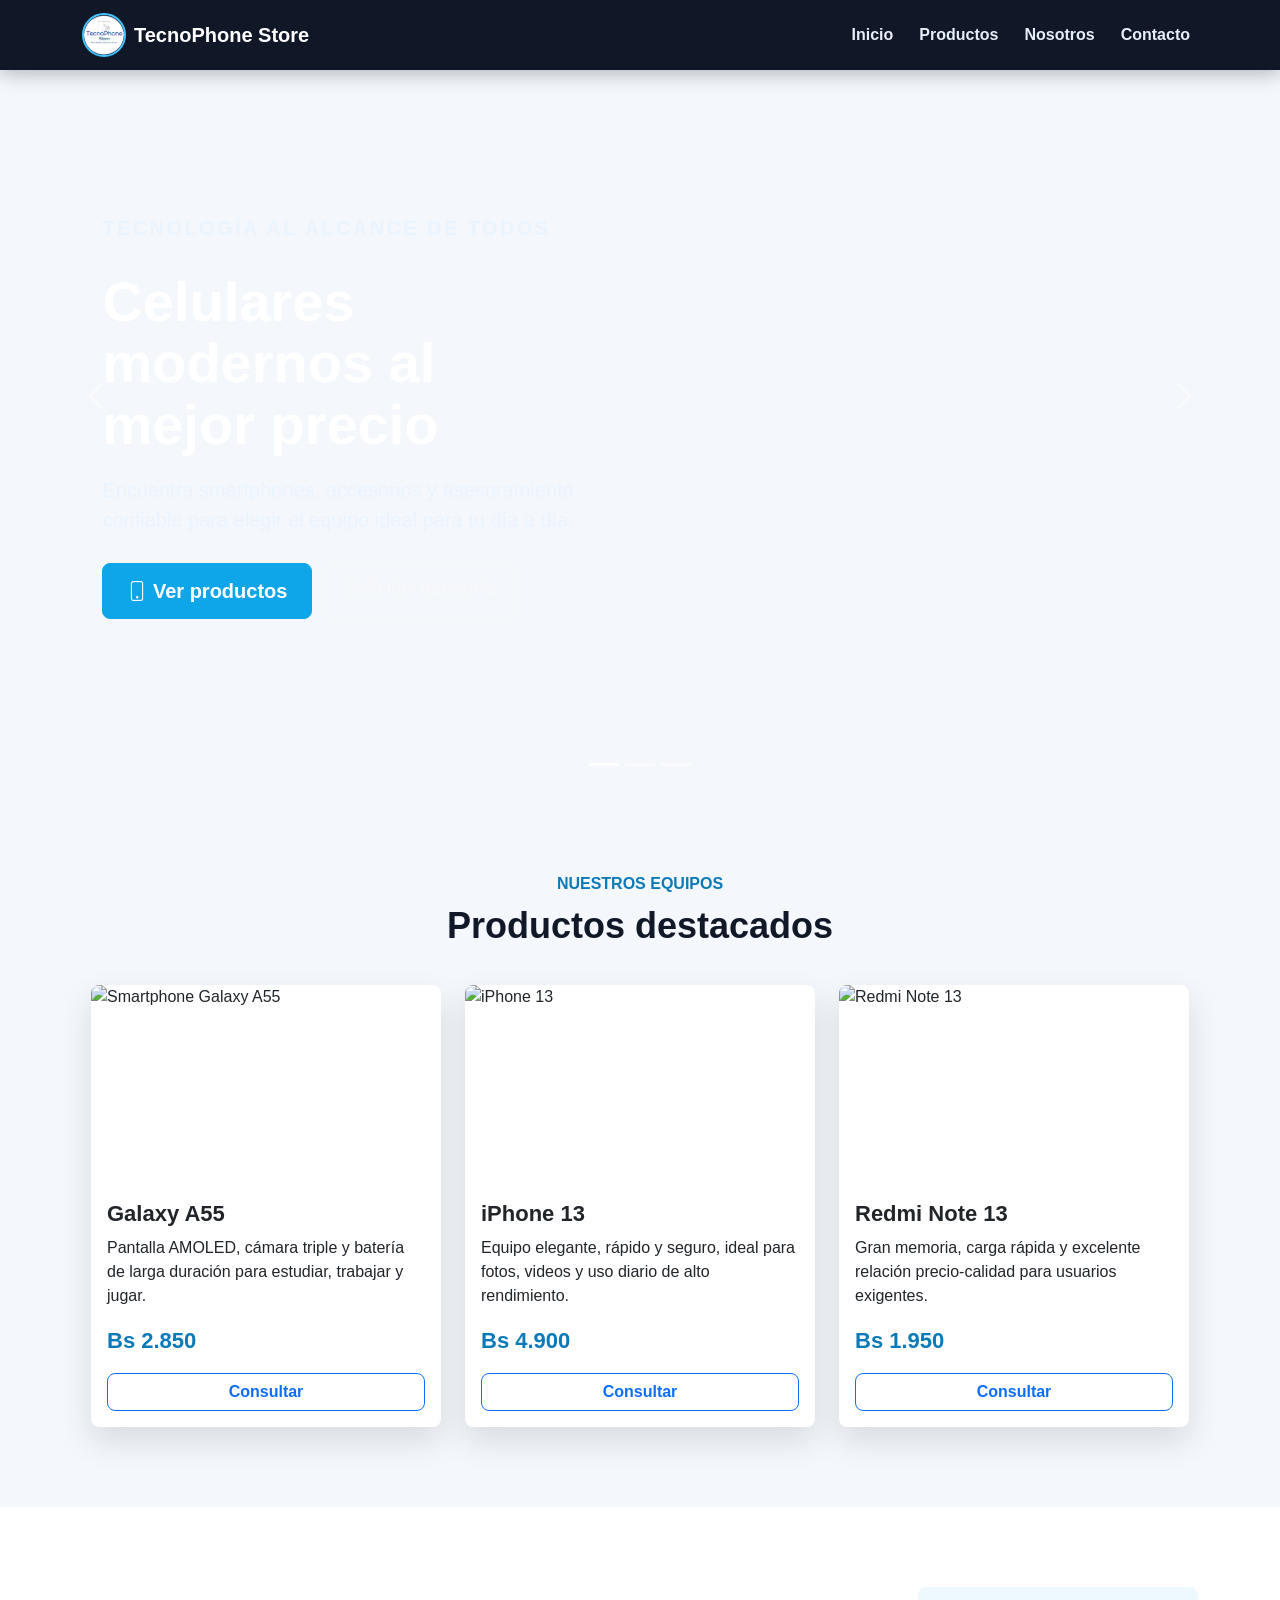
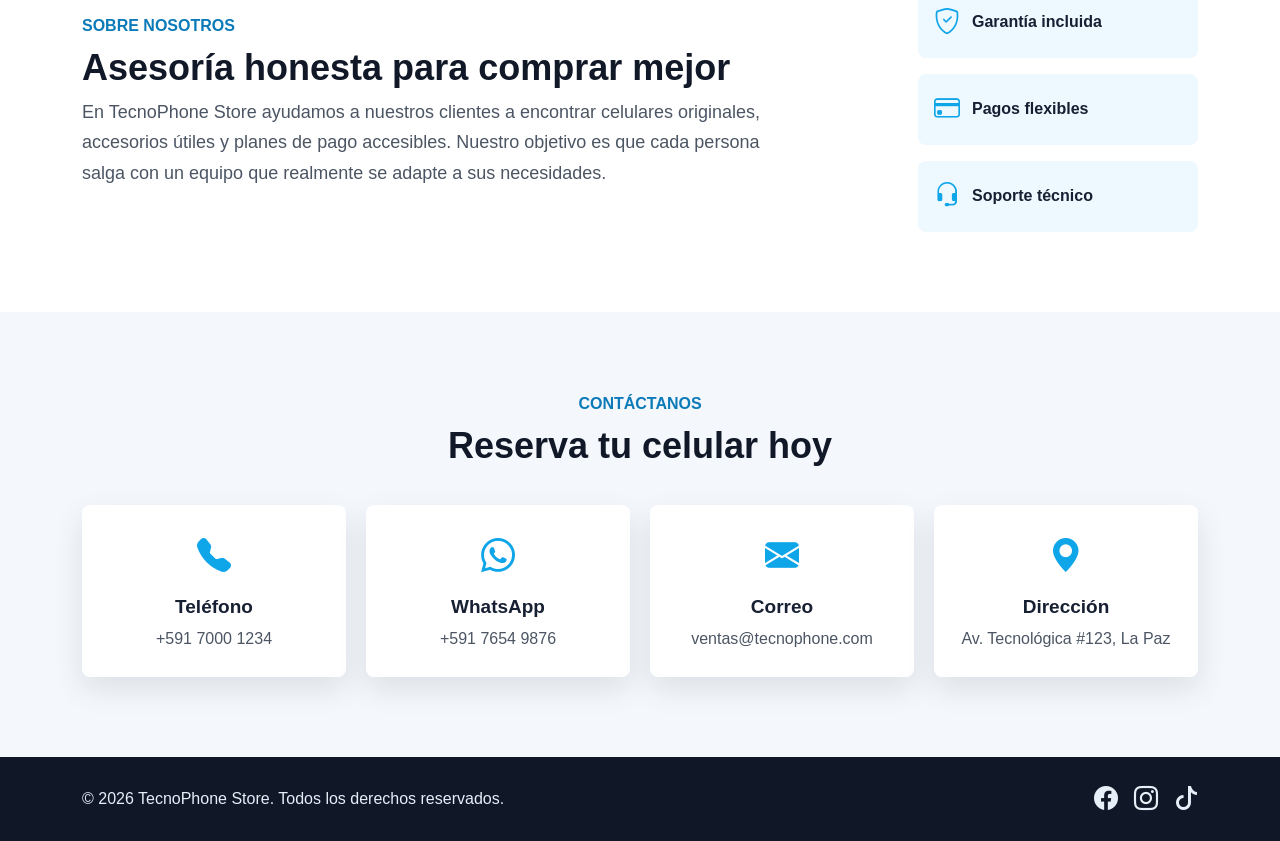
==== index.html @ d4f7d89b "Add files via upload" ====
<!DOCTYPE html>
<html lang="es">
  <head>
    <meta charset="UTF-8" />
    <meta name="viewport" content="width=device-width, initial-scale=1.0" />
    <title>TecnoPhone Store</title>
    <script src="JavaScrip/javascrip.js"></script>
    <link href="https://cdn.jsdelivr.net/npm/bootstrap@5.3.3/dist/css/bootstrap.min.css" rel="stylesheet" />
    <link rel="stylesheet" href="https://cdn.jsdelivr.net/npm/bootstrap-icons@1.11.3/font/bootstrap-icons.min.css" />
    <link rel="stylesheet" href="css/estilos.css" />
  </head>
  <body>
    <header class="site-header">
      <nav class="navbar navbar-expand-lg navbar-dark fixed-top menu-principal">
        <div class="container">
          <a class="navbar-brand d-flex align-items-center gap-2" href="index.html">
            <img src="imagenes/logo/logo.png" alt="Logo de TecnoPhone Store" class="logo" />
            <span>TecnoPhone Store</span>
          </a>

          <button class="navbar-toggler" type="button" data-bs-toggle="collapse" data-bs-target="#menuNavegacion" aria-controls="menuNavegacion" aria-expanded="false" aria-label="Abrir menu">
            <span class="navbar-toggler-icon"></span>
          </button>

          <div class="collapse navbar-collapse" id="menuNavegacion">
            <ul class="navbar-nav ms-auto">
              <li class="nav-item"><a class="nav-link" href="index.html">Inicio</a></li>
              <li class="nav-item"><a class="nav-link" href="productos.html">Productos</a></li>
              <li class="nav-item"><a class="nav-link" href="nosotros.html">Nosotros</a></li>
              <li class="nav-item"><a class="nav-link" href="contacto.html">Contacto</a></li>
            </ul>
          </div>
        </div>
      </nav>
    </header>

    <main>
      <section class="hero">
        <div id="carruselOfertas" class="carousel slide" data-bs-ride="carousel" data-bs-interval="5000">
          <div class="carousel-indicators">
            <button type="button" data-bs-target="#carruselOfertas" data-bs-slide-to="0" class="active" aria-current="true" aria-label="Oferta 1"></button>
            <button type="button" data-bs-target="#carruselOfertas" data-bs-slide-to="1" aria-label="Oferta 2"></button>
            <button type="button" data-bs-target="#carruselOfertas" data-bs-slide-to="2" aria-label="Oferta 3"></button>
          </div>

          <div class="carousel-inner">
            <div class="carousel-item active">
              <img src="https://images.unsplash.com/photo-1598327105666-5b89351aff97?auto=format&fit=crop&w=1600&q=80" class="d-block w-100" alt="Celular moderno en oferta" />
            </div>
            <div class="carousel-item">
              <img src="https://images.unsplash.com/photo-1565849904461-04a58ad377e0?auto=format&fit=crop&w=1600&q=80" class="d-block w-100" alt="Celulares nuevos en tienda" />
            </div>
            <div class="carousel-item">
              <img src="https://images.unsplash.com/photo-1516321497487-e288fb19713f?auto=format&fit=crop&w=1600&q=80" class="d-block w-100" alt="Accesorios y tecnología móvil" />
            </div>
          </div>

          <button class="carousel-control-prev" type="button" data-bs-target="#carruselOfertas" data-bs-slide="prev">
            <span class="carousel-control-prev-icon" aria-hidden="true"></span>
            <span class="visually-hidden">Anterior</span>
          </button>
          <button class="carousel-control-next" type="button" data-bs-target="#carruselOfertas" data-bs-slide="next">
            <span class="carousel-control-next-icon" aria-hidden="true"></span>
            <span class="visually-hidden">Siguiente</span>
          </button>
        </div>

        <div class="hero-contenido">
          <p class="eyebrow">Tecnología al alcance de todos</p>
          <h1>Celulares modernos al mejor precio</h1>
          <p>Encuentra smartphones, accesorios y asesoramiento confiable para elegir el equipo ideal para tu día a día.</p>
          <div class="hero-actions">
            <a href="productos.html" class="btn btn-primary btn-lg boton-accion"><i class="bi bi-phone"></i> Ver productos</a>
            <a href="contacto.html" class="btn btn-outline-light btn-lg">Solicitar asesoría</a>
          </div>
        </div>
      </section>

      <section class="seccion productos">
        <div class="container">
          <div class="titulo-seccion">
            <span>Nuestros equipos</span>
            <h2>Productos destacados</h2>
          </div>

          <div class="fila-productos">
            <article class="card producto-card">
              <img src="https://images.unsplash.com/photo-1592899677977-9c10ca588bbd?auto=format&fit=crop&w=700&q=80" class="card-img-top" alt="Smartphone Galaxy A55" />
              <div class="card-body">
                <h3 class="card-title">Galaxy A55</h3>
                <p class="card-text">Pantalla AMOLED, cámara triple y batería de larga duración para estudiar, trabajar y jugar.</p>
                <p class="precio">Bs 2.850</p>
                <a href="contacto.html" class="btn btn-outline-primary w-100">Consultar</a>
              </div>
            </article>

            <article class="card producto-card">
              <img src="https://images.unsplash.com/photo-1605236453806-6ff36851218e?auto=format&fit=crop&w=700&q=80" class="card-img-top" alt="iPhone 13" />
              <div class="card-body">
                <h3 class="card-title">iPhone 13</h3>
                <p class="card-text">Equipo elegante, rápido y seguro, ideal para fotos, videos y uso diario de alto rendimiento.</p>
                <p class="precio">Bs 4.900</p>
                <a href="contacto.html" class="btn btn-outline-primary w-100">Consultar</a>
              </div>
            </article>

            <article class="card producto-card">
              <img src="https://images.unsplash.com/photo-1592750475338-74b7b21085ab?auto=format&fit=crop&w=700&q=80" class="card-img-top" alt="Redmi Note 13" />
              <div class="card-body">
                <h3 class="card-title">Redmi Note 13</h3>
                <p class="card-text">Gran memoria, carga rápida y excelente relación precio-calidad para usuarios exigentes.</p>
                <p class="precio">Bs 1.950</p>
                <a href="contacto.html" class="btn btn-outline-primary w-100">Consultar</a>
              </div>
            </article>
          </div>
        </div>
      </section>

      <section class="nosotros seccion">
        <div class="container nosotros-contenido">
          <div>
            <span class="etiqueta">Sobre nosotros</span>
            <h2>Asesoría honesta para comprar mejor</h2>
            <p>En TecnoPhone Store ayudamos a nuestros clientes a encontrar celulares originales, accesorios útiles y planes de pago accesibles. Nuestro objetivo es que cada persona salga con un equipo que realmente se adapte a sus necesidades.</p>
          </div>
          <div class="beneficios">
            <div><i class="bi bi-shield-check"></i><span>Garantía incluida</span></div>
            <div><i class="bi bi-credit-card"></i><span>Pagos flexibles</span></div>
            <div><i class="bi bi-headset"></i><span>Soporte técnico</span></div>
          </div>
        </div>
      </section>

      <section class="contacto seccion">
        <div class="container">
          <div class="titulo-seccion">
            <span>Contáctanos</span>
            <h2>Reserva tu celular hoy</h2>
          </div>

          <div class="contacto-grid">
            <div class="contacto-item">
              <i class="bi bi-telephone-fill"></i>
              <h3>Teléfono</h3>
              <p>+591 7000 1234</p>
            </div>
            <div class="contacto-item">
              <i class="bi bi-whatsapp"></i>
              <h3>WhatsApp</h3>
              <p>+591 7654 9876</p>
            </div>
            <div class="contacto-item">
              <i class="bi bi-envelope-fill"></i>
              <h3>Correo</h3>
              <p>ventas@tecnophone.com</p>
            </div>
            <div class="contacto-item">
              <i class="bi bi-geo-alt-fill"></i>
              <h3>Dirección</h3>
              <p>Av. Tecnológica #123, La Paz</p>
            </div>
          </div>
        </div>
      </section>
    </main>

    <footer>
      <div class="container footer-contenido">
        <p>&copy; 2026 TecnoPhone Store. Todos los derechos reservados.</p>
        <div class="redes">
          <a href="#" aria-label="Facebook"><i class="bi bi-facebook"></i></a>
          <a href="#" aria-label="Instagram"><i class="bi bi-instagram"></i></a>
          <a href="#" aria-label="TikTok"><i class="bi bi-tiktok"></i></a>
        </div>
      </div>
    </footer>

    <script src="https://cdn.jsdelivr.net/npm/bootstrap@5.3.3/dist/js/bootstrap.bundle.min.js"></script>
  </body>
</html>
---- css/estilos.css ----
* {
    box-sizing: border-box;
}

html {
    scroll-behavior: smooth;
}

body {
    margin: 0;
    font-family: Arial, Helvetica, sans-serif;
    color: #172033;
    background-color: #f4f7fb;
}

.menu-principal {
    background-color: #101828;
    box-shadow: 0 4px 18px rgba(16, 24, 40, 0.28);
}

.logo {
    width: 44px;
    height: 44px;
    border-radius: 50%;
    object-fit: cover;
    border: 2px solid #40c4ff;
}

.navbar-brand span {
    font-weight: 700;
}

.nav-link {
    color: #e6eef8 !important;
    font-weight: 600;
    margin-left: 10px;
    transition: color 0.3s ease, transform 0.3s ease;
}

.nav-link:hover {
    color: #40c4ff !important;
    transform: translateY(-2px);
}

.hero {
    position: relative;
    min-height: 88vh;
    overflow: hidden;
    display: flex;
    align-items: center;
}

.page-body {
    background: #f4f7fb;
}

.page-main {
    padding-top: 76px;
}

.page-banner {
    background: linear-gradient(135deg, #0f172a, #0ea5e9);
    color: #fff;
    padding: 110px 0 70px;
    text-align: center;
}

.eyebrow {
    display: inline-block;
    letter-spacing: 0.12em;
    text-transform: uppercase;
    font-size: 12px;
    font-weight: 700;
    color: #bfe8ff;
    margin-bottom: 12px;
}

.page-banner h1 {
    margin: 0;
    font-size: clamp(2.1rem, 4vw, 3.5rem);
    font-weight: 800;
}

.hero-actions {
    display: flex;
    gap: 14px;
    flex-wrap: wrap;
}

.carousel,
.carousel-inner,
.carousel-item {
    position: absolute;
    inset: 0;
    height: 100%;
}

.carousel {
    overflow: hidden;
}

.carousel-inner {
    width: 100%;
    height: 100%;
}

.carousel-item {
    transition: transform 0.9s ease-in-out;
}

.carousel-item img {
    width: 100%;
    height: 100%;
    object-fit: cover;
    object-position: center;
    filter: brightness(45%);
}

.hero-contenido {
    position: relative;
    z-index: 2;
    max-width: 680px;
    padding: 120px 8% 80px;
    color: #ffffff;
}

.hero-contenido h1 {
    font-size: 56px;
    font-weight: 800;
    line-height: 1.1;
    margin-bottom: 20px;
}

.hero-contenido p {
    font-size: 20px;
    margin-bottom: 28px;
    color: #eaf4ff;
}

.boton-accion {
    background-color: #0ea5e9;
    border-color: #0ea5e9;
    border-radius: 8px;
    font-weight: 700;
    padding: 12px 24px;
    transition: transform 0.3s ease, background-color 0.3s ease;
}

.boton-accion:hover {
    background-color: #0284c7;
    border-color: #0284c7;
    transform: translateY(-3px);
}

.seccion {
    padding: 80px 0;
}

.titulo-seccion {
    text-align: center;
    margin-bottom: 38px;
}

.titulo-seccion span,
.etiqueta {
    color: #0b7ab8;
    font-weight: 800;
    text-transform: uppercase;
    letter-spacing: 0;
}

.titulo-seccion h2,
.nosotros h2 {
    font-size: 36px;
    font-weight: 800;
    color: #111827;
    margin-top: 8px;
}

.fila-productos {
    display: flex;
    gap: 24px;
    justify-content: center;
    align-items: stretch;
}

.producto-card {
    width: 100%;
    max-width: 350px;
    border: 0;
    border-radius: 8px;
    overflow: hidden;
    box-shadow: 0 14px 32px rgba(17, 24, 39, 0.12);
    transition: transform 0.3s ease, box-shadow 0.3s ease;
}

.producto-card:hover {
    transform: translateY(-8px);
    box-shadow: 0 20px 44px rgba(17, 24, 39, 0.18);
}

.producto-card img {
    height: 200px;
    object-fit: cover;
    object-position: center;
}

.producto-card h3 {
    font-size: 22px;
    font-weight: 800;
}

.producto-card .btn {
    border-radius: 8px;
    font-weight: 700;
}

.producto-card .btn:hover {
    background-color: #0ea5e9;
    border-color: #0ea5e9;
}

.precio {
    color: #0b7ab8;
    font-size: 22px;
    font-weight: 800;
}

.product-grid {
    display: grid;
    grid-template-columns: repeat(3, minmax(0, 1fr));
    gap: 24px;
}

.nosotros {
    background-color: #ffffff;
}

.story-layout {
    display: grid;
    grid-template-columns: 1.5fr 1fr;
    gap: 30px;
    align-items: center;
}

.story-layout p {
    font-size: 1.08rem;
    line-height: 1.8;
    color: #4b5563;
    margin-bottom: 1rem;
}

.alt-section {
    background: #ffffff;
}

.info-grid {
    display: grid;
    grid-template-columns: repeat(3, minmax(0, 1fr));
    gap: 20px;
}

.info-card {
    background: #f8fbff;
    border-radius: 16px;
    padding: 28px 20px;
    text-align: center;
    box-shadow: 0 8px 25px rgba(17, 24, 39, 0.08);
}

.info-card i {
    font-size: 36px;
    color: #0ea5e9;
    margin-bottom: 12px;
}

.info-card h3 {
    font-weight: 800;
    margin-bottom: 10px;
}

.info-card p {
    margin: 0;
    color: #4b5563;
    line-height: 1.7;
}

.nosotros-contenido {
    display: flex;
    gap: 40px;
    align-items: center;
    justify-content: space-between;
}

.nosotros-contenido p {
    font-size: 18px;
    line-height: 1.7;
    color: #4b5563;
    max-width: 680px;
}

.beneficios {
    min-width: 280px;
    display: flex;
    flex-direction: column;
    gap: 16px;
}

.beneficios div {
    display: flex;
    align-items: center;
    gap: 12px;
    padding: 16px;
    border-radius: 8px;
    background-color: #eef8ff;
    color: #172033;
    font-weight: 700;
}

.beneficios i {
    color: #0ea5e9;
    font-size: 26px;
}

.contacto-grid {
    display: grid;
    grid-template-columns: repeat(4, 1fr);
    gap: 20px;
}

.contact-layout {
    display: grid;
    grid-template-columns: 1.3fr 1fr;
    gap: 24px;
    align-items: start;
}

.contact-form-card {
    background: #fff;
    border-radius: 18px;
    padding: 28px;
    box-shadow: 0 16px 36px rgba(17, 24, 39, 0.08);
}

.contact-form-card h2 {
    font-weight: 800;
    margin-bottom: 20px;
}

.contact-form-card .form-control {
    border-radius: 10px;
    min-height: 48px;
    border: 1px solid #d7e6f4;
}

.contact-form-card textarea.form-control {
    min-height: 120px;
}

.contacto-item {
    background-color: #ffffff;
    border-radius: 8px;
    padding: 26px 18px;
    text-align: center;
    box-shadow: 0 12px 30px rgba(17, 24, 39, 0.1);
    transition: transform 0.3s ease;
}

.contacto-item:hover {
    transform: translateY(-6px);
}

.contacto-item i {
    color: #0ea5e9;
    font-size: 34px;
}

.contacto-item h3 {
    font-size: 19px;
    font-weight: 800;
    margin-top: 14px;
}

.contacto-item p {
    margin-bottom: 0;
    color: #4b5563;
}

footer {
    background-color: #101828;
    color: #e6eef8;
    padding: 24px 0;
}

.footer-contenido {
    display: flex;
    justify-content: space-between;
    align-items: center;
    gap: 20px;
}

.footer-contenido p {
    margin: 0;
}

.redes {
    display: flex;
    gap: 16px;
}

.redes a {
    color: #e6eef8;
    font-size: 24px;
    transition: color 0.3s ease, transform 0.3s ease;
}

.redes a:hover {
    color: #40c4ff;
    transform: translateY(-3px);
}

@media (max-width: 992px) {
    .hero-contenido h1 {
        font-size: 42px;
    }

    .fila-productos,
    .nosotros-contenido,
    .product-grid,
    .story-layout,
    .info-grid,
    .contact-layout {
        grid-template-columns: 1fr;
        flex-direction: column;
    }

    .producto-card {
        max-width: 100%;
    }

    .contacto-grid {
        grid-template-columns: repeat(2, 1fr);
    }
}

@media (max-width: 576px) {
    .hero {
        min-height: 88vh;
    }

    .hero-contenido {
        padding: 110px 24px 60px;
    }

    .hero-contenido h1 {
        font-size: 32px;
    }

    .hero-contenido p {
        font-size: 16px;
    }

    .titulo-seccion h2,
    .nosotros h2 {
        font-size: 28px;
    }

    .contacto-grid {
        grid-template-columns: 1fr;
    }

    .footer-contenido {
        flex-direction: column;
        text-align: center;
    }
}
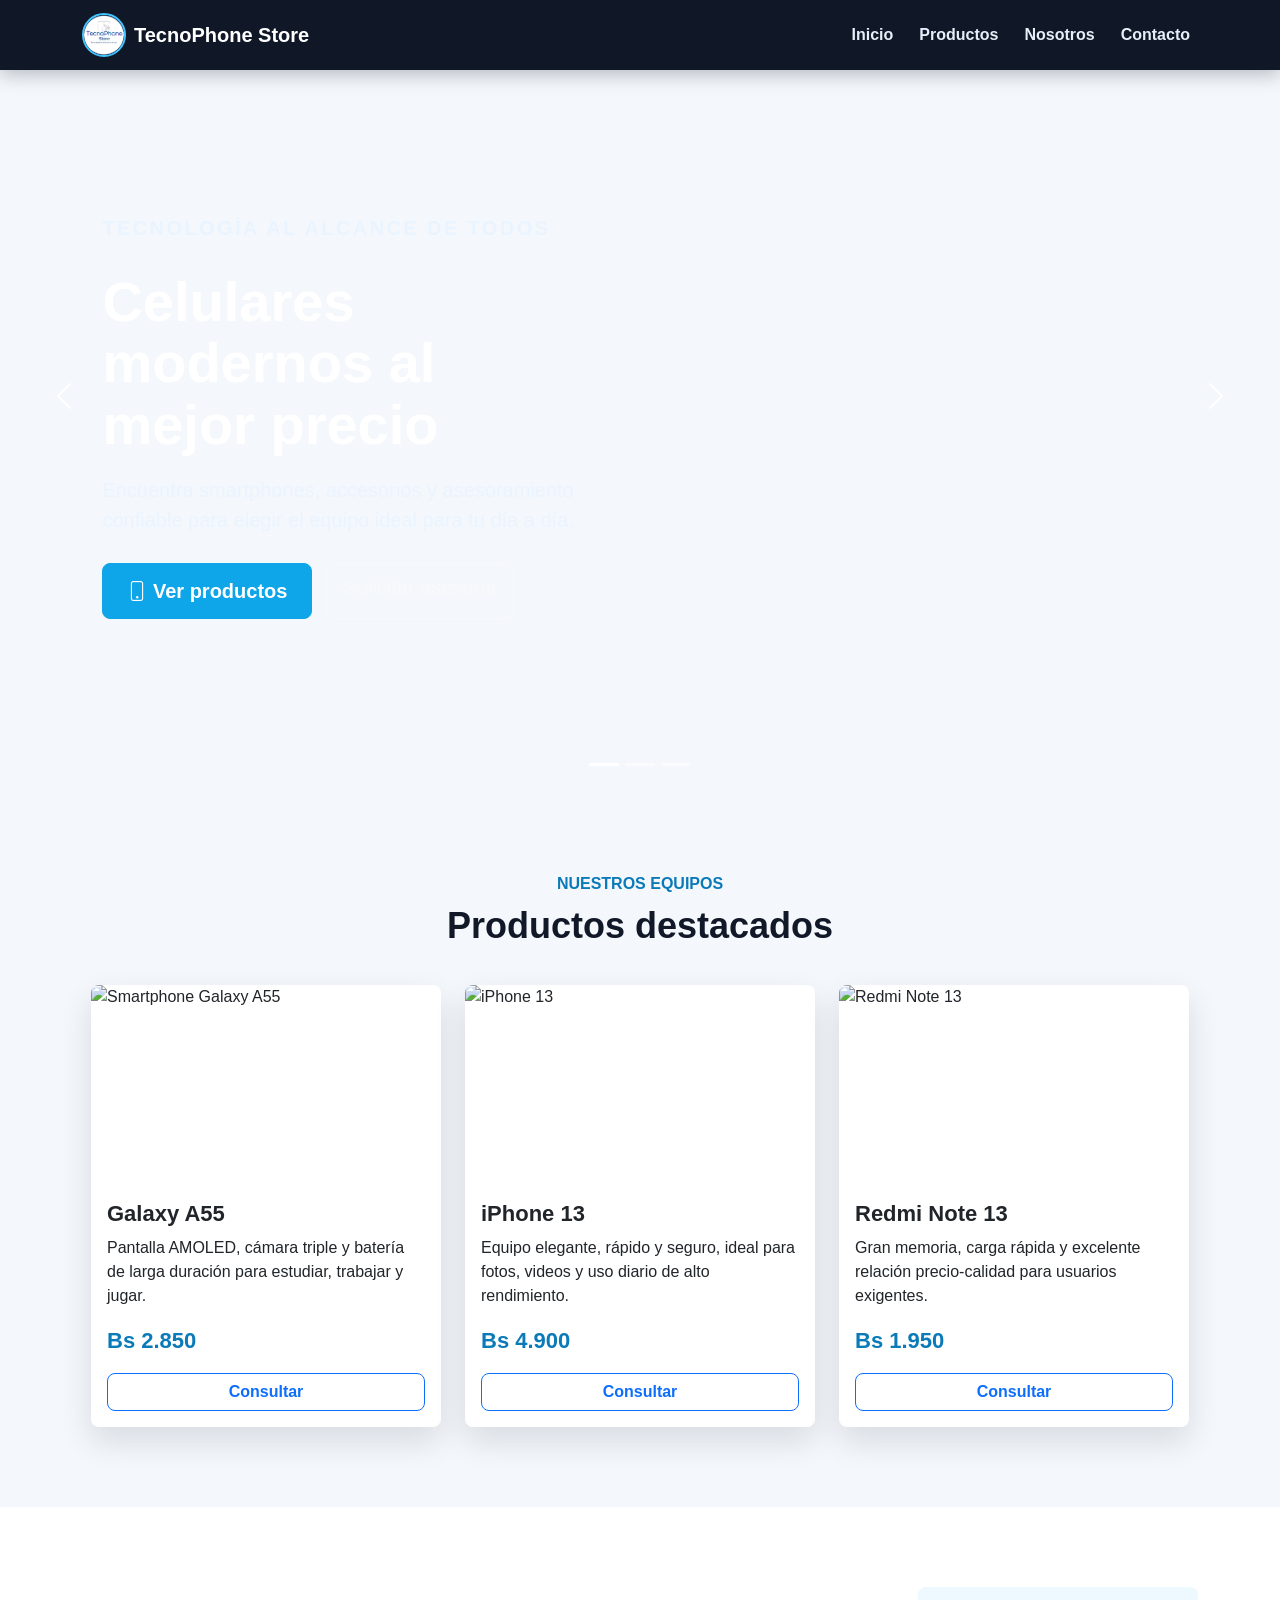
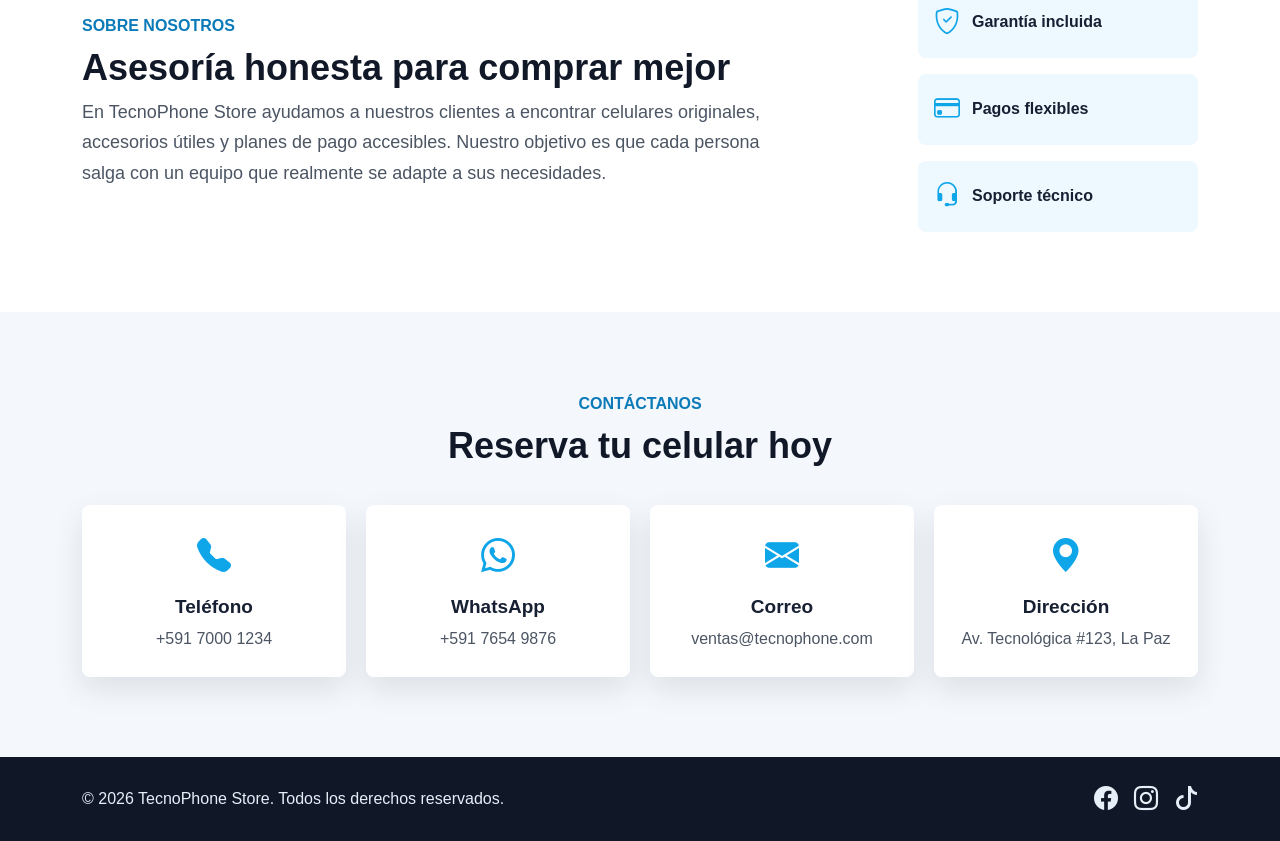
==== commit 077fc326: "Add files via upload" ====
--- a/index.html
+++ b/index.html
@@ -1,181 +1,180 @@
-<!DOCTYPE html>
-<html lang="es">
-  <head>
-    <meta charset="UTF-8" />
-    <meta name="viewport" content="width=device-width, initial-scale=1.0" />
-    <title>TecnoPhone Store</title>
-    <script src="JavaScrip/javascrip.js"></script>
-    <link href="https://cdn.jsdelivr.net/npm/bootstrap@5.3.3/dist/css/bootstrap.min.css" rel="stylesheet" />
-    <link rel="stylesheet" href="https://cdn.jsdelivr.net/npm/bootstrap-icons@1.11.3/font/bootstrap-icons.min.css" />
-    <link rel="stylesheet" href="css/estilos.css" />
-  </head>
-  <body>
-    <header class="site-header">
-      <nav class="navbar navbar-expand-lg navbar-dark fixed-top menu-principal">
-        <div class="container">
-          <a class="navbar-brand d-flex align-items-center gap-2" href="index.html">
-            <img src="imagenes/logo/logo.png" alt="Logo de TecnoPhone Store" class="logo" />
-            <span>TecnoPhone Store</span>
-          </a>
-
-          <button class="navbar-toggler" type="button" data-bs-toggle="collapse" data-bs-target="#menuNavegacion" aria-controls="menuNavegacion" aria-expanded="false" aria-label="Abrir menu">
-            <span class="navbar-toggler-icon"></span>
-          </button>
-
-          <div class="collapse navbar-collapse" id="menuNavegacion">
-            <ul class="navbar-nav ms-auto">
-              <li class="nav-item"><a class="nav-link" href="index.html">Inicio</a></li>
-              <li class="nav-item"><a class="nav-link" href="productos.html">Productos</a></li>
-              <li class="nav-item"><a class="nav-link" href="nosotros.html">Nosotros</a></li>
-              <li class="nav-item"><a class="nav-link" href="contacto.html">Contacto</a></li>
-            </ul>
-          </div>
-        </div>
-      </nav>
-    </header>
-
-    <main>
-      <section class="hero">
-        <div id="carruselOfertas" class="carousel slide" data-bs-ride="carousel" data-bs-interval="5000">
-          <div class="carousel-indicators">
-            <button type="button" data-bs-target="#carruselOfertas" data-bs-slide-to="0" class="active" aria-current="true" aria-label="Oferta 1"></button>
-            <button type="button" data-bs-target="#carruselOfertas" data-bs-slide-to="1" aria-label="Oferta 2"></button>
-            <button type="button" data-bs-target="#carruselOfertas" data-bs-slide-to="2" aria-label="Oferta 3"></button>
-          </div>
-
-          <div class="carousel-inner">
-            <div class="carousel-item active">
-              <img src="https://images.unsplash.com/photo-1598327105666-5b89351aff97?auto=format&fit=crop&w=1600&q=80" class="d-block w-100" alt="Celular moderno en oferta" />
-            </div>
-            <div class="carousel-item">
-              <img src="https://images.unsplash.com/photo-1565849904461-04a58ad377e0?auto=format&fit=crop&w=1600&q=80" class="d-block w-100" alt="Celulares nuevos en tienda" />
-            </div>
-            <div class="carousel-item">
-              <img src="https://images.unsplash.com/photo-1516321497487-e288fb19713f?auto=format&fit=crop&w=1600&q=80" class="d-block w-100" alt="Accesorios y tecnología móvil" />
-            </div>
-          </div>
-
-          <button class="carousel-control-prev" type="button" data-bs-target="#carruselOfertas" data-bs-slide="prev">
-            <span class="carousel-control-prev-icon" aria-hidden="true"></span>
-            <span class="visually-hidden">Anterior</span>
-          </button>
-          <button class="carousel-control-next" type="button" data-bs-target="#carruselOfertas" data-bs-slide="next">
-            <span class="carousel-control-next-icon" aria-hidden="true"></span>
-            <span class="visually-hidden">Siguiente</span>
-          </button>
-        </div>
-
-        <div class="hero-contenido">
-          <p class="eyebrow">Tecnología al alcance de todos</p>
-          <h1>Celulares modernos al mejor precio</h1>
-          <p>Encuentra smartphones, accesorios y asesoramiento confiable para elegir el equipo ideal para tu día a día.</p>
-          <div class="hero-actions">
-            <a href="productos.html" class="btn btn-primary btn-lg boton-accion"><i class="bi bi-phone"></i> Ver productos</a>
-            <a href="contacto.html" class="btn btn-outline-light btn-lg">Solicitar asesoría</a>
-          </div>
-        </div>
-      </section>
-
-      <section class="seccion productos">
-        <div class="container">
-          <div class="titulo-seccion">
-            <span>Nuestros equipos</span>
-            <h2>Productos destacados</h2>
-          </div>
-
-          <div class="fila-productos">
-            <article class="card producto-card">
-              <img src="https://images.unsplash.com/photo-1592899677977-9c10ca588bbd?auto=format&fit=crop&w=700&q=80" class="card-img-top" alt="Smartphone Galaxy A55" />
-              <div class="card-body">
-                <h3 class="card-title">Galaxy A55</h3>
-                <p class="card-text">Pantalla AMOLED, cámara triple y batería de larga duración para estudiar, trabajar y jugar.</p>
-                <p class="precio">Bs 2.850</p>
-                <a href="contacto.html" class="btn btn-outline-primary w-100">Consultar</a>
-              </div>
-            </article>
-
-            <article class="card producto-card">
-              <img src="https://images.unsplash.com/photo-1605236453806-6ff36851218e?auto=format&fit=crop&w=700&q=80" class="card-img-top" alt="iPhone 13" />
-              <div class="card-body">
-                <h3 class="card-title">iPhone 13</h3>
-                <p class="card-text">Equipo elegante, rápido y seguro, ideal para fotos, videos y uso diario de alto rendimiento.</p>
-                <p class="precio">Bs 4.900</p>
-                <a href="contacto.html" class="btn btn-outline-primary w-100">Consultar</a>
-              </div>
-            </article>
-
-            <article class="card producto-card">
-              <img src="https://images.unsplash.com/photo-1592750475338-74b7b21085ab?auto=format&fit=crop&w=700&q=80" class="card-img-top" alt="Redmi Note 13" />
-              <div class="card-body">
-                <h3 class="card-title">Redmi Note 13</h3>
-                <p class="card-text">Gran memoria, carga rápida y excelente relación precio-calidad para usuarios exigentes.</p>
-                <p class="precio">Bs 1.950</p>
-                <a href="contacto.html" class="btn btn-outline-primary w-100">Consultar</a>
-              </div>
-            </article>
-          </div>
-        </div>
-      </section>
-
-      <section class="nosotros seccion">
-        <div class="container nosotros-contenido">
-          <div>
-            <span class="etiqueta">Sobre nosotros</span>
-            <h2>Asesoría honesta para comprar mejor</h2>
-            <p>En TecnoPhone Store ayudamos a nuestros clientes a encontrar celulares originales, accesorios útiles y planes de pago accesibles. Nuestro objetivo es que cada persona salga con un equipo que realmente se adapte a sus necesidades.</p>
-          </div>
-          <div class="beneficios">
-            <div><i class="bi bi-shield-check"></i><span>Garantía incluida</span></div>
-            <div><i class="bi bi-credit-card"></i><span>Pagos flexibles</span></div>
-            <div><i class="bi bi-headset"></i><span>Soporte técnico</span></div>
-          </div>
-        </div>
-      </section>
-
-      <section class="contacto seccion">
-        <div class="container">
-          <div class="titulo-seccion">
-            <span>Contáctanos</span>
-            <h2>Reserva tu celular hoy</h2>
-          </div>
-
-          <div class="contacto-grid">
-            <div class="contacto-item">
-              <i class="bi bi-telephone-fill"></i>
-              <h3>Teléfono</h3>
-              <p>+591 7000 1234</p>
-            </div>
-            <div class="contacto-item">
-              <i class="bi bi-whatsapp"></i>
-              <h3>WhatsApp</h3>
-              <p>+591 7654 9876</p>
-            </div>
-            <div class="contacto-item">
-              <i class="bi bi-envelope-fill"></i>
-              <h3>Correo</h3>
-              <p>ventas@tecnophone.com</p>
-            </div>
-            <div class="contacto-item">
-              <i class="bi bi-geo-alt-fill"></i>
-              <h3>Dirección</h3>
-              <p>Av. Tecnológica #123, La Paz</p>
-            </div>
-          </div>
-        </div>
-      </section>
-    </main>
-
-    <footer>
-      <div class="container footer-contenido">
-        <p>&copy; 2026 TecnoPhone Store. Todos los derechos reservados.</p>
-        <div class="redes">
-          <a href="#" aria-label="Facebook"><i class="bi bi-facebook"></i></a>
-          <a href="#" aria-label="Instagram"><i class="bi bi-instagram"></i></a>
-          <a href="#" aria-label="TikTok"><i class="bi bi-tiktok"></i></a>
-        </div>
-      </div>
-    </footer>
-
-    <script src="https://cdn.jsdelivr.net/npm/bootstrap@5.3.3/dist/js/bootstrap.bundle.min.js"></script>
-  </body>
-</html>
+<!DOCTYPE html>
+<html lang="es">
+  <head>
+    <meta charset="UTF-8" />
+    <meta name="viewport" content="width=device-width, initial-scale=1.0" />
+    <title>TecnoPhone Store</title>
+    <link href="https://cdn.jsdelivr.net/npm/bootstrap@5.3.3/dist/css/bootstrap.min.css" rel="stylesheet" />
+    <link rel="stylesheet" href="https://cdn.jsdelivr.net/npm/bootstrap-icons@1.11.3/font/bootstrap-icons.min.css" />
+    <link rel="stylesheet" href="css/estilos.css" />
+  </head>
+  <body>
+    <header class="site-header">
+      <nav class="navbar navbar-expand-lg navbar-dark fixed-top menu-principal">
+        <div class="container">
+          <a class="navbar-brand d-flex align-items-center gap-2" href="index.html">
+            <img src="imagenes/logo/logo.png" alt="Logo de TecnoPhone Store" class="logo" />
+            <span>TecnoPhone Store</span>
+          </a>
+
+          <button class="navbar-toggler" type="button" data-bs-toggle="collapse" data-bs-target="#menuNavegacion" aria-controls="menuNavegacion" aria-expanded="false" aria-label="Abrir menu">
+            <span class="navbar-toggler-icon"></span>
+          </button>
+
+          <div class="collapse navbar-collapse" id="menuNavegacion">
+            <ul class="navbar-nav ms-auto">
+              <li class="nav-item"><a class="nav-link" href="index.html">Inicio</a></li>
+              <li class="nav-item"><a class="nav-link" href="productos.html">Productos</a></li>
+              <li class="nav-item"><a class="nav-link" href="nosotros.html">Nosotros</a></li>
+              <li class="nav-item"><a class="nav-link" href="contacto.html">Contacto</a></li>
+            </ul>
+          </div>
+        </div>
+      </nav>
+    </header>
+
+    <main>
+      <section class="hero">
+        <div id="carruselOfertas" class="carousel slide" data-bs-ride="carousel" data-bs-interval="5000" data-bs-touch="true">
+          <div class="carousel-indicators">
+            <button type="button" data-bs-target="#carruselOfertas" data-bs-slide-to="0" class="active" aria-current="true" aria-label="Oferta 1"></button>
+            <button type="button" data-bs-target="#carruselOfertas" data-bs-slide-to="1" aria-label="Oferta 2"></button>
+            <button type="button" data-bs-target="#carruselOfertas" data-bs-slide-to="2" aria-label="Oferta 3"></button>
+          </div>
+
+          <div class="carousel-inner">
+            <div class="carousel-item active">
+              <img src="https://images.unsplash.com/photo-1598327105666-5b89351aff97?auto=format&fit=crop&w=1600&q=80" class="d-block w-100" alt="Celular moderno en oferta" />
+            </div>
+            <div class="carousel-item">
+              <img src="https://images.unsplash.com/photo-1565849904461-04a58ad377e0?auto=format&fit=crop&w=1600&q=80" class="d-block w-100" alt="Celulares nuevos en tienda" />
+            </div>
+            <div class="carousel-item">
+              <img src="https://images.unsplash.com/photo-1516321497487-e288fb19713f?auto=format&fit=crop&w=1600&q=80" class="d-block w-100" alt="Accesorios y tecnología móvil" />
+            </div>
+          </div>
+
+          <button class="carousel-control-prev" type="button" data-bs-target="#carruselOfertas" data-bs-slide="prev">
+            <span class="carousel-control-prev-icon" aria-hidden="true"></span>
+            <span class="visually-hidden">Anterior</span>
+          </button>
+          <button class="carousel-control-next" type="button" data-bs-target="#carruselOfertas" data-bs-slide="next">
+            <span class="carousel-control-next-icon" aria-hidden="true"></span>
+            <span class="visually-hidden">Siguiente</span>
+          </button>
+        </div>
+
+        <div class="hero-contenido">
+          <p class="eyebrow">Tecnología al alcance de todos</p>
+          <h1>Celulares modernos al mejor precio</h1>
+          <p>Encuentra smartphones, accesorios y asesoramiento confiable para elegir el equipo ideal para tu día a día.</p>
+          <div class="hero-actions">
+            <a href="productos.html" class="btn btn-primary btn-lg boton-accion"><i class="bi bi-phone"></i> Ver productos</a>
+            <a href="contacto.html" class="btn btn-outline-light btn-lg">Solicitar asesoría</a>
+          </div>
+        </div>
+      </section>
+
+      <section class="seccion productos">
+        <div class="container">
+          <div class="titulo-seccion">
+            <span>Nuestros equipos</span>
+            <h2>Productos destacados</h2>
+          </div>
+
+          <div class="fila-productos">
+            <article class="card producto-card">
+              <img src="https://images.unsplash.com/photo-1592899677977-9c10ca588bbd?auto=format&fit=crop&w=700&q=80" class="card-img-top" alt="Smartphone Galaxy A55" />
+              <div class="card-body">
+                <h3 class="card-title">Galaxy A55</h3>
+                <p class="card-text">Pantalla AMOLED, cámara triple y batería de larga duración para estudiar, trabajar y jugar.</p>
+                <p class="precio">Bs 2.850</p>
+                <a href="contacto.html" class="btn btn-outline-primary w-100">Consultar</a>
+              </div>
+            </article>
+
+            <article class="card producto-card">
+              <img src="https://images.unsplash.com/photo-1605236453806-6ff36851218e?auto=format&fit=crop&w=700&q=80" class="card-img-top" alt="iPhone 13" />
+              <div class="card-body">
+                <h3 class="card-title">iPhone 13</h3>
+                <p class="card-text">Equipo elegante, rápido y seguro, ideal para fotos, videos y uso diario de alto rendimiento.</p>
+                <p class="precio">Bs 4.900</p>
+                <a href="contacto.html" class="btn btn-outline-primary w-100">Consultar</a>
+              </div>
+            </article>
+
+            <article class="card producto-card">
+              <img src="https://images.unsplash.com/photo-1592750475338-74b7b21085ab?auto=format&fit=crop&w=700&q=80" class="card-img-top" alt="Redmi Note 13" />
+              <div class="card-body">
+                <h3 class="card-title">Redmi Note 13</h3>
+                <p class="card-text">Gran memoria, carga rápida y excelente relación precio-calidad para usuarios exigentes.</p>
+                <p class="precio">Bs 1.950</p>
+                <a href="contacto.html" class="btn btn-outline-primary w-100">Consultar</a>
+              </div>
+            </article>
+          </div>
+        </div>
+      </section>
+
+      <section class="nosotros seccion">
+        <div class="container nosotros-contenido">
+          <div>
+            <span class="etiqueta">Sobre nosotros</span>
+            <h2>Asesoría honesta para comprar mejor</h2>
+            <p>En TecnoPhone Store ayudamos a nuestros clientes a encontrar celulares originales, accesorios útiles y planes de pago accesibles. Nuestro objetivo es que cada persona salga con un equipo que realmente se adapte a sus necesidades.</p>
+          </div>
+          <div class="beneficios">
+            <div><i class="bi bi-shield-check"></i><span>Garantía incluida</span></div>
+            <div><i class="bi bi-credit-card"></i><span>Pagos flexibles</span></div>
+            <div><i class="bi bi-headset"></i><span>Soporte técnico</span></div>
+          </div>
+        </div>
+      </section>
+
+      <section class="contacto seccion">
+        <div class="container">
+          <div class="titulo-seccion">
+            <span>Contáctanos</span>
+            <h2>Reserva tu celular hoy</h2>
+          </div>
+
+          <div class="contacto-grid">
+            <div class="contacto-item">
+              <i class="bi bi-telephone-fill"></i>
+              <h3>Teléfono</h3>
+              <p>+591 7000 1234</p>
+            </div>
+            <div class="contacto-item">
+              <i class="bi bi-whatsapp"></i>
+              <h3>WhatsApp</h3>
+              <p>+591 7654 9876</p>
+            </div>
+            <div class="contacto-item">
+              <i class="bi bi-envelope-fill"></i>
+              <h3>Correo</h3>
+              <p>ventas@tecnophone.com</p>
+            </div>
+            <div class="contacto-item">
+              <i class="bi bi-geo-alt-fill"></i>
+              <h3>Dirección</h3>
+              <p>Av. Tecnológica #123, La Paz</p>
+            </div>
+          </div>
+        </div>
+      </section>
+    </main>
+
+    <footer>
+      <div class="container footer-contenido">
+        <p>&copy; 2026 TecnoPhone Store. Todos los derechos reservados.</p>
+        <div class="redes">
+          <a href="#" aria-label="Facebook"><i class="bi bi-facebook"></i></a>
+          <a href="#" aria-label="Instagram"><i class="bi bi-instagram"></i></a>
+          <a href="#" aria-label="TikTok"><i class="bi bi-tiktok"></i></a>
+        </div>
+      </div>
+    </footer>
+
+    <script src="https://cdn.jsdelivr.net/npm/bootstrap@5.3.3/dist/js/bootstrap.bundle.min.js"></script>
+  </body>
+</html>
--- a/css/estilos.css
+++ b/css/estilos.css
@@ -1,476 +1,550 @@
-* {
-    box-sizing: border-box;
-}
-
-html {
-    scroll-behavior: smooth;
-}
-
-body {
-    margin: 0;
-    font-family: Arial, Helvetica, sans-serif;
-    color: #172033;
-    background-color: #f4f7fb;
-}
-
-.menu-principal {
-    background-color: #101828;
-    box-shadow: 0 4px 18px rgba(16, 24, 40, 0.28);
-}
-
-.logo {
-    width: 44px;
-    height: 44px;
-    border-radius: 50%;
-    object-fit: cover;
-    border: 2px solid #40c4ff;
-}
-
-.navbar-brand span {
-    font-weight: 700;
-}
-
-.nav-link {
-    color: #e6eef8 !important;
-    font-weight: 600;
-    margin-left: 10px;
-    transition: color 0.3s ease, transform 0.3s ease;
-}
-
-.nav-link:hover {
-    color: #40c4ff !important;
-    transform: translateY(-2px);
-}
-
-.hero {
-    position: relative;
-    min-height: 88vh;
-    overflow: hidden;
-    display: flex;
-    align-items: center;
-}
-
-.page-body {
-    background: #f4f7fb;
-}
-
-.page-main {
-    padding-top: 76px;
-}
-
-.page-banner {
-    background: linear-gradient(135deg, #0f172a, #0ea5e9);
-    color: #fff;
-    padding: 110px 0 70px;
-    text-align: center;
-}
-
-.eyebrow {
-    display: inline-block;
-    letter-spacing: 0.12em;
-    text-transform: uppercase;
-    font-size: 12px;
-    font-weight: 700;
-    color: #bfe8ff;
-    margin-bottom: 12px;
-}
-
-.page-banner h1 {
-    margin: 0;
-    font-size: clamp(2.1rem, 4vw, 3.5rem);
-    font-weight: 800;
-}
-
-.hero-actions {
-    display: flex;
-    gap: 14px;
-    flex-wrap: wrap;
-}
-
-.carousel,
-.carousel-inner,
-.carousel-item {
-    position: absolute;
-    inset: 0;
-    height: 100%;
-}
-
-.carousel {
-    overflow: hidden;
-}
-
-.carousel-inner {
-    width: 100%;
-    height: 100%;
-}
-
-.carousel-item {
-    transition: transform 0.9s ease-in-out;
-}
-
-.carousel-item img {
-    width: 100%;
-    height: 100%;
-    object-fit: cover;
-    object-position: center;
-    filter: brightness(45%);
-}
-
-.hero-contenido {
-    position: relative;
-    z-index: 2;
-    max-width: 680px;
-    padding: 120px 8% 80px;
-    color: #ffffff;
-}
-
-.hero-contenido h1 {
-    font-size: 56px;
-    font-weight: 800;
-    line-height: 1.1;
-    margin-bottom: 20px;
-}
-
-.hero-contenido p {
-    font-size: 20px;
-    margin-bottom: 28px;
-    color: #eaf4ff;
-}
-
-.boton-accion {
-    background-color: #0ea5e9;
-    border-color: #0ea5e9;
-    border-radius: 8px;
-    font-weight: 700;
-    padding: 12px 24px;
-    transition: transform 0.3s ease, background-color 0.3s ease;
-}
-
-.boton-accion:hover {
-    background-color: #0284c7;
-    border-color: #0284c7;
-    transform: translateY(-3px);
-}
-
-.seccion {
-    padding: 80px 0;
-}
-
-.titulo-seccion {
-    text-align: center;
-    margin-bottom: 38px;
-}
-
-.titulo-seccion span,
-.etiqueta {
-    color: #0b7ab8;
-    font-weight: 800;
-    text-transform: uppercase;
-    letter-spacing: 0;
-}
-
-.titulo-seccion h2,
-.nosotros h2 {
-    font-size: 36px;
-    font-weight: 800;
-    color: #111827;
-    margin-top: 8px;
-}
-
-.fila-productos {
-    display: flex;
-    gap: 24px;
-    justify-content: center;
-    align-items: stretch;
-}
-
-.producto-card {
-    width: 100%;
-    max-width: 350px;
-    border: 0;
-    border-radius: 8px;
-    overflow: hidden;
-    box-shadow: 0 14px 32px rgba(17, 24, 39, 0.12);
-    transition: transform 0.3s ease, box-shadow 0.3s ease;
-}
-
-.producto-card:hover {
-    transform: translateY(-8px);
-    box-shadow: 0 20px 44px rgba(17, 24, 39, 0.18);
-}
-
-.producto-card img {
-    height: 200px;
-    object-fit: cover;
-    object-position: center;
-}
-
-.producto-card h3 {
-    font-size: 22px;
-    font-weight: 800;
-}
-
-.producto-card .btn {
-    border-radius: 8px;
-    font-weight: 700;
-}
-
-.producto-card .btn:hover {
-    background-color: #0ea5e9;
-    border-color: #0ea5e9;
-}
-
-.precio {
-    color: #0b7ab8;
-    font-size: 22px;
-    font-weight: 800;
-}
-
-.product-grid {
-    display: grid;
-    grid-template-columns: repeat(3, minmax(0, 1fr));
-    gap: 24px;
-}
-
-.nosotros {
-    background-color: #ffffff;
-}
-
-.story-layout {
-    display: grid;
-    grid-template-columns: 1.5fr 1fr;
-    gap: 30px;
-    align-items: center;
-}
-
-.story-layout p {
-    font-size: 1.08rem;
-    line-height: 1.8;
-    color: #4b5563;
-    margin-bottom: 1rem;
-}
-
-.alt-section {
-    background: #ffffff;
-}
-
-.info-grid {
-    display: grid;
-    grid-template-columns: repeat(3, minmax(0, 1fr));
-    gap: 20px;
-}
-
-.info-card {
-    background: #f8fbff;
-    border-radius: 16px;
-    padding: 28px 20px;
-    text-align: center;
-    box-shadow: 0 8px 25px rgba(17, 24, 39, 0.08);
-}
-
-.info-card i {
-    font-size: 36px;
-    color: #0ea5e9;
-    margin-bottom: 12px;
-}
-
-.info-card h3 {
-    font-weight: 800;
-    margin-bottom: 10px;
-}
-
-.info-card p {
-    margin: 0;
-    color: #4b5563;
-    line-height: 1.7;
-}
-
-.nosotros-contenido {
-    display: flex;
-    gap: 40px;
-    align-items: center;
-    justify-content: space-between;
-}
-
-.nosotros-contenido p {
-    font-size: 18px;
-    line-height: 1.7;
-    color: #4b5563;
-    max-width: 680px;
-}
-
-.beneficios {
-    min-width: 280px;
-    display: flex;
-    flex-direction: column;
-    gap: 16px;
-}
-
-.beneficios div {
-    display: flex;
-    align-items: center;
-    gap: 12px;
-    padding: 16px;
-    border-radius: 8px;
-    background-color: #eef8ff;
-    color: #172033;
-    font-weight: 700;
-}
-
-.beneficios i {
-    color: #0ea5e9;
-    font-size: 26px;
-}
-
-.contacto-grid {
-    display: grid;
-    grid-template-columns: repeat(4, 1fr);
-    gap: 20px;
-}
-
-.contact-layout {
-    display: grid;
-    grid-template-columns: 1.3fr 1fr;
-    gap: 24px;
-    align-items: start;
-}
-
-.contact-form-card {
-    background: #fff;
-    border-radius: 18px;
-    padding: 28px;
-    box-shadow: 0 16px 36px rgba(17, 24, 39, 0.08);
-}
-
-.contact-form-card h2 {
-    font-weight: 800;
-    margin-bottom: 20px;
-}
-
-.contact-form-card .form-control {
-    border-radius: 10px;
-    min-height: 48px;
-    border: 1px solid #d7e6f4;
-}
-
-.contact-form-card textarea.form-control {
-    min-height: 120px;
-}
-
-.contacto-item {
-    background-color: #ffffff;
-    border-radius: 8px;
-    padding: 26px 18px;
-    text-align: center;
-    box-shadow: 0 12px 30px rgba(17, 24, 39, 0.1);
-    transition: transform 0.3s ease;
-}
-
-.contacto-item:hover {
-    transform: translateY(-6px);
-}
-
-.contacto-item i {
-    color: #0ea5e9;
-    font-size: 34px;
-}
-
-.contacto-item h3 {
-    font-size: 19px;
-    font-weight: 800;
-    margin-top: 14px;
-}
-
-.contacto-item p {
-    margin-bottom: 0;
-    color: #4b5563;
-}
-
-footer {
-    background-color: #101828;
-    color: #e6eef8;
-    padding: 24px 0;
-}
-
-.footer-contenido {
-    display: flex;
-    justify-content: space-between;
-    align-items: center;
-    gap: 20px;
-}
-
-.footer-contenido p {
-    margin: 0;
-}
-
-.redes {
-    display: flex;
-    gap: 16px;
-}
-
-.redes a {
-    color: #e6eef8;
-    font-size: 24px;
-    transition: color 0.3s ease, transform 0.3s ease;
-}
-
-.redes a:hover {
-    color: #40c4ff;
-    transform: translateY(-3px);
-}
-
-@media (max-width: 992px) {
-    .hero-contenido h1 {
-        font-size: 42px;
-    }
-
-    .fila-productos,
-    .nosotros-contenido,
-    .product-grid,
-    .story-layout,
-    .info-grid,
-    .contact-layout {
-        grid-template-columns: 1fr;
-        flex-direction: column;
-    }
-
-    .producto-card {
-        max-width: 100%;
-    }
-
-    .contacto-grid {
-        grid-template-columns: repeat(2, 1fr);
-    }
-}
-
-@media (max-width: 576px) {
-    .hero {
-        min-height: 88vh;
-    }
-
-    .hero-contenido {
-        padding: 110px 24px 60px;
-    }
-
-    .hero-contenido h1 {
-        font-size: 32px;
-    }
-
-    .hero-contenido p {
-        font-size: 16px;
-    }
-
-    .titulo-seccion h2,
-    .nosotros h2 {
-        font-size: 28px;
-    }
-
-    .contacto-grid {
-        grid-template-columns: 1fr;
-    }
-
-    .footer-contenido {
-        flex-direction: column;
-        text-align: center;
-    }
-}+* {
+    box-sizing: border-box;
+}
+
+html {
+    scroll-behavior: smooth;
+}
+
+body {
+    margin: 0;
+    font-family: Arial, Helvetica, sans-serif;
+    color: #172033;
+    background-color: #f4f7fb;
+}
+
+.menu-principal {
+    background-color: #101828;
+    box-shadow: 0 4px 18px rgba(16, 24, 40, 0.28);
+}
+
+.logo {
+    width: 44px;
+    height: 44px;
+    border-radius: 50%;
+    object-fit: cover;
+    border: 2px solid #40c4ff;
+}
+
+.navbar-brand span {
+    font-weight: 700;
+}
+
+.nav-link {
+    color: #e6eef8 !important;
+    font-weight: 600;
+    margin-left: 10px;
+    transition: color 0.3s ease, transform 0.3s ease;
+}
+
+.nav-link:hover {
+    color: #40c4ff !important;
+    transform: translateY(-2px);
+}
+
+.hero {
+    position: relative;
+    min-height: 88vh;
+    overflow: hidden;
+    display: flex;
+    align-items: center;
+}
+
+.page-body {
+    background: #f4f7fb;
+}
+
+.page-main {
+    padding-top: 76px;
+}
+
+.page-banner {
+    background: linear-gradient(135deg, #0f172a, #0ea5e9);
+    color: #fff;
+    padding: 110px 0 70px;
+    text-align: center;
+}
+
+.eyebrow {
+    display: inline-block;
+    letter-spacing: 0.12em;
+    text-transform: uppercase;
+    font-size: 12px;
+    font-weight: 700;
+    color: #bfe8ff;
+    margin-bottom: 12px;
+}
+
+.page-banner h1 {
+    margin: 0;
+    font-size: clamp(2.1rem, 4vw, 3.5rem);
+    font-weight: 800;
+}
+
+.hero-actions {
+    display: flex;
+    gap: 14px;
+    flex-wrap: wrap;
+}
+
+.carousel,
+.carousel-inner,
+.carousel-item {
+    position: absolute;
+    inset: 0;
+    height: 100%;
+}
+
+.carousel {
+    overflow: hidden;
+}
+
+.carousel-inner {
+    width: 100%;
+    height: 100%;
+}
+
+.carousel-item {
+    transition: transform 0.9s ease-in-out;
+}
+
+.carousel-item img {
+    width: 100%;
+    height: 100%;
+    object-fit: cover;
+    object-position: center;
+    filter: brightness(45%);
+}
+
+.hero-contenido {
+    position: relative;
+    z-index: 2;
+    max-width: 680px;
+    padding: 120px 8% 80px;
+    color: #ffffff;
+}
+
+.hero-contenido h1 {
+    font-size: 56px;
+    font-weight: 800;
+    line-height: 1.1;
+    margin-bottom: 20px;
+}
+
+.hero-contenido p {
+    font-size: 20px;
+    margin-bottom: 28px;
+    color: #eaf4ff;
+}
+
+.boton-accion {
+    background-color: #0ea5e9;
+    border-color: #0ea5e9;
+    border-radius: 8px;
+    font-weight: 700;
+    padding: 12px 24px;
+    transition: transform 0.3s ease, background-color 0.3s ease;
+}
+
+.boton-accion:hover {
+    background-color: #0284c7;
+    border-color: #0284c7;
+    transform: translateY(-3px);
+}
+
+.seccion {
+    padding: 80px 0;
+}
+
+.titulo-seccion {
+    text-align: center;
+    margin-bottom: 38px;
+}
+
+.titulo-seccion span,
+.etiqueta {
+    color: #0b7ab8;
+    font-weight: 800;
+    text-transform: uppercase;
+    letter-spacing: 0;
+}
+
+.titulo-seccion h2,
+.nosotros h2 {
+    font-size: 36px;
+    font-weight: 800;
+    color: #111827;
+    margin-top: 8px;
+}
+
+.fila-productos {
+    display: flex;
+    gap: 24px;
+    justify-content: center;
+    align-items: stretch;
+}
+
+.producto-card {
+    width: 100%;
+    max-width: 350px;
+    border: 0;
+    border-radius: 8px;
+    overflow: hidden;
+    box-shadow: 0 14px 32px rgba(17, 24, 39, 0.12);
+    transition: transform 0.3s ease, box-shadow 0.3s ease;
+}
+
+.producto-card:hover {
+    transform: translateY(-8px);
+    box-shadow: 0 20px 44px rgba(17, 24, 39, 0.18);
+}
+
+.producto-card img {
+    height: 200px;
+    object-fit: cover;
+    object-position: center;
+}
+
+.producto-card h3 {
+    font-size: 22px;
+    font-weight: 800;
+}
+
+.producto-card .btn {
+    border-radius: 8px;
+    font-weight: 700;
+}
+
+.producto-card .btn:hover {
+    background-color: #0ea5e9;
+    border-color: #0ea5e9;
+}
+
+.precio {
+    color: #0b7ab8;
+    font-size: 22px;
+    font-weight: 800;
+}
+
+.product-grid {
+    display: grid;
+    grid-template-columns: repeat(3, minmax(0, 1fr));
+    gap: 24px;
+}
+
+.nosotros {
+    background-color: #ffffff;
+}
+
+.story-layout {
+    display: grid;
+    grid-template-columns: 1.5fr 1fr;
+    gap: 30px;
+    align-items: center;
+}
+
+.story-layout p {
+    font-size: 1.08rem;
+    line-height: 1.8;
+    color: #4b5563;
+    margin-bottom: 1rem;
+}
+
+.alt-section {
+    background: #ffffff;
+}
+
+.info-grid {
+    display: grid;
+    grid-template-columns: repeat(3, minmax(0, 1fr));
+    gap: 20px;
+}
+
+.info-card {
+    background: #f8fbff;
+    border-radius: 16px;
+    padding: 28px 20px;
+    text-align: center;
+    box-shadow: 0 8px 25px rgba(17, 24, 39, 0.08);
+}
+
+.info-card i {
+    font-size: 36px;
+    color: #0ea5e9;
+    margin-bottom: 12px;
+}
+
+.info-card h3 {
+    font-weight: 800;
+    margin-bottom: 10px;
+}
+
+.info-card p {
+    margin: 0;
+    color: #4b5563;
+    line-height: 1.7;
+}
+
+.nosotros-contenido {
+    display: flex;
+    gap: 40px;
+    align-items: center;
+    justify-content: space-between;
+}
+
+.nosotros-contenido p {
+    font-size: 18px;
+    line-height: 1.7;
+    color: #4b5563;
+    max-width: 680px;
+}
+
+.beneficios {
+    min-width: 280px;
+    display: flex;
+    flex-direction: column;
+    gap: 16px;
+}
+
+.beneficios div {
+    display: flex;
+    align-items: center;
+    gap: 12px;
+    padding: 16px;
+    border-radius: 8px;
+    background-color: #eef8ff;
+    color: #172033;
+    font-weight: 700;
+}
+
+.beneficios i {
+    color: #0ea5e9;
+    font-size: 26px;
+}
+
+.contacto-grid {
+    display: grid;
+    grid-template-columns: repeat(4, 1fr);
+    gap: 20px;
+}
+
+.contact-layout {
+    display: grid;
+    grid-template-columns: 1.3fr 1fr;
+    gap: 24px;
+    align-items: start;
+}
+
+.contact-form-card {
+    background: #fff;
+    border-radius: 18px;
+    padding: 28px;
+    box-shadow: 0 16px 36px rgba(17, 24, 39, 0.08);
+}
+
+.contact-form-card h2 {
+    font-weight: 800;
+    margin-bottom: 20px;
+}
+
+.contact-form-card .form-control {
+    border-radius: 10px;
+    min-height: 48px;
+    border: 1px solid #d7e6f4;
+}
+
+.contact-form-card textarea.form-control {
+    min-height: 120px;
+}
+
+.contacto-item {
+    background-color: #ffffff;
+    border-radius: 8px;
+    padding: 26px 18px;
+    text-align: center;
+    box-shadow: 0 12px 30px rgba(17, 24, 39, 0.1);
+    transition: transform 0.3s ease;
+}
+
+.contacto-item:hover {
+    transform: translateY(-6px);
+}
+
+.contacto-item i {
+    color: #0ea5e9;
+    font-size: 34px;
+}
+
+.contacto-item h3 {
+    font-size: 19px;
+    font-weight: 800;
+    margin-top: 14px;
+}
+
+.contacto-item p {
+    margin-bottom: 0;
+    color: #4b5563;
+}
+
+footer {
+    background-color: #101828;
+    color: #e6eef8;
+    padding: 24px 0;
+}
+
+.footer-contenido {
+    display: flex;
+    justify-content: space-between;
+    align-items: center;
+    gap: 20px;
+}
+
+.footer-contenido p {
+    margin: 0;
+}
+
+.redes {
+    display: flex;
+    gap: 16px;
+}
+
+.redes a {
+    color: #e6eef8;
+    font-size: 24px;
+    transition: color 0.3s ease, transform 0.3s ease;
+}
+
+.redes a:hover {
+    color: #40c4ff;
+    transform: translateY(-3px);
+}
+
+@media (max-width: 992px) {
+    .hero-contenido h1 {
+        font-size: 42px;
+    }
+
+    .fila-productos,
+    .nosotros-contenido,
+    .product-grid,
+    .story-layout,
+    .info-grid,
+    .contact-layout {
+        grid-template-columns: 1fr;
+        flex-direction: column;
+    }
+
+    .producto-card {
+        max-width: 100%;
+    }
+
+    .contacto-grid {
+        grid-template-columns: repeat(2, 1fr);
+    }
+}
+
+@media (max-width: 576px) {
+    .hero {
+        min-height: 88vh;
+    }
+
+    .hero-contenido {
+        padding: 110px 24px 60px;
+    }
+
+    .hero-contenido h1 {
+        font-size: 32px;
+    }
+
+    .hero-contenido p {
+        font-size: 16px;
+    }
+
+    .titulo-seccion h2,
+    .nosotros h2 {
+        font-size: 28px;
+    }
+
+    .contacto-grid {
+        grid-template-columns: 1fr;
+    }
+
+    .footer-contenido {
+        flex-direction: column;
+        text-align: center;
+    }
+}
+
+/* Correcciones para navegación móvil y controles del carrusel */
+.menu-principal {
+    z-index: 1030;
+}
+
+.menu-principal .navbar-toggler {
+    border-color: rgba(255, 255, 255, 0.65);
+    padding: 0.35rem 0.6rem;
+}
+
+.menu-principal .navbar-toggler:focus {
+    box-shadow: 0 0 0 0.15rem rgba(64, 196, 255, 0.45);
+}
+
+@media (max-width: 991.98px) {
+    .menu-principal .navbar-collapse {
+        background-color: #101828;
+        padding: 0.5rem 0 1rem;
+    }
+
+    .menu-principal .navbar-nav {
+        gap: 0.25rem;
+    }
+
+    .menu-principal .nav-link {
+        margin-left: 0;
+        padding: 0.65rem 0.25rem;
+    }
+}
+
+/* El contenido del hero no debe tapar las flechas del carrusel */
+.hero .carousel {
+    z-index: 0;
+}
+
+.hero .carousel-control-prev,
+.hero .carousel-control-next {
+    z-index: 4;
+    width: 10%;
+    opacity: 0.95;
+    touch-action: manipulation;
+}
+
+.hero .carousel-indicators {
+    z-index: 5;
+}
+
+.hero .hero-contenido {
+    z-index: 2;
+    pointer-events: none;
+}
+
+.hero .hero-contenido a,
+.hero .hero-contenido button {
+    pointer-events: auto;
+}
+
+/* Mejor comportamiento táctil para carrusel y pantallas pequeñas */
+.hero .carousel-inner {
+    touch-action: pan-y;
+}
+
+@media (max-width: 576px) {
+    .hero .carousel-control-prev,
+    .hero .carousel-control-next {
+        width: 14%;
+    }
+
+    .hero-contenido {
+        padding-left: 16%;
+        padding-right: 16%;
+    }
+}
